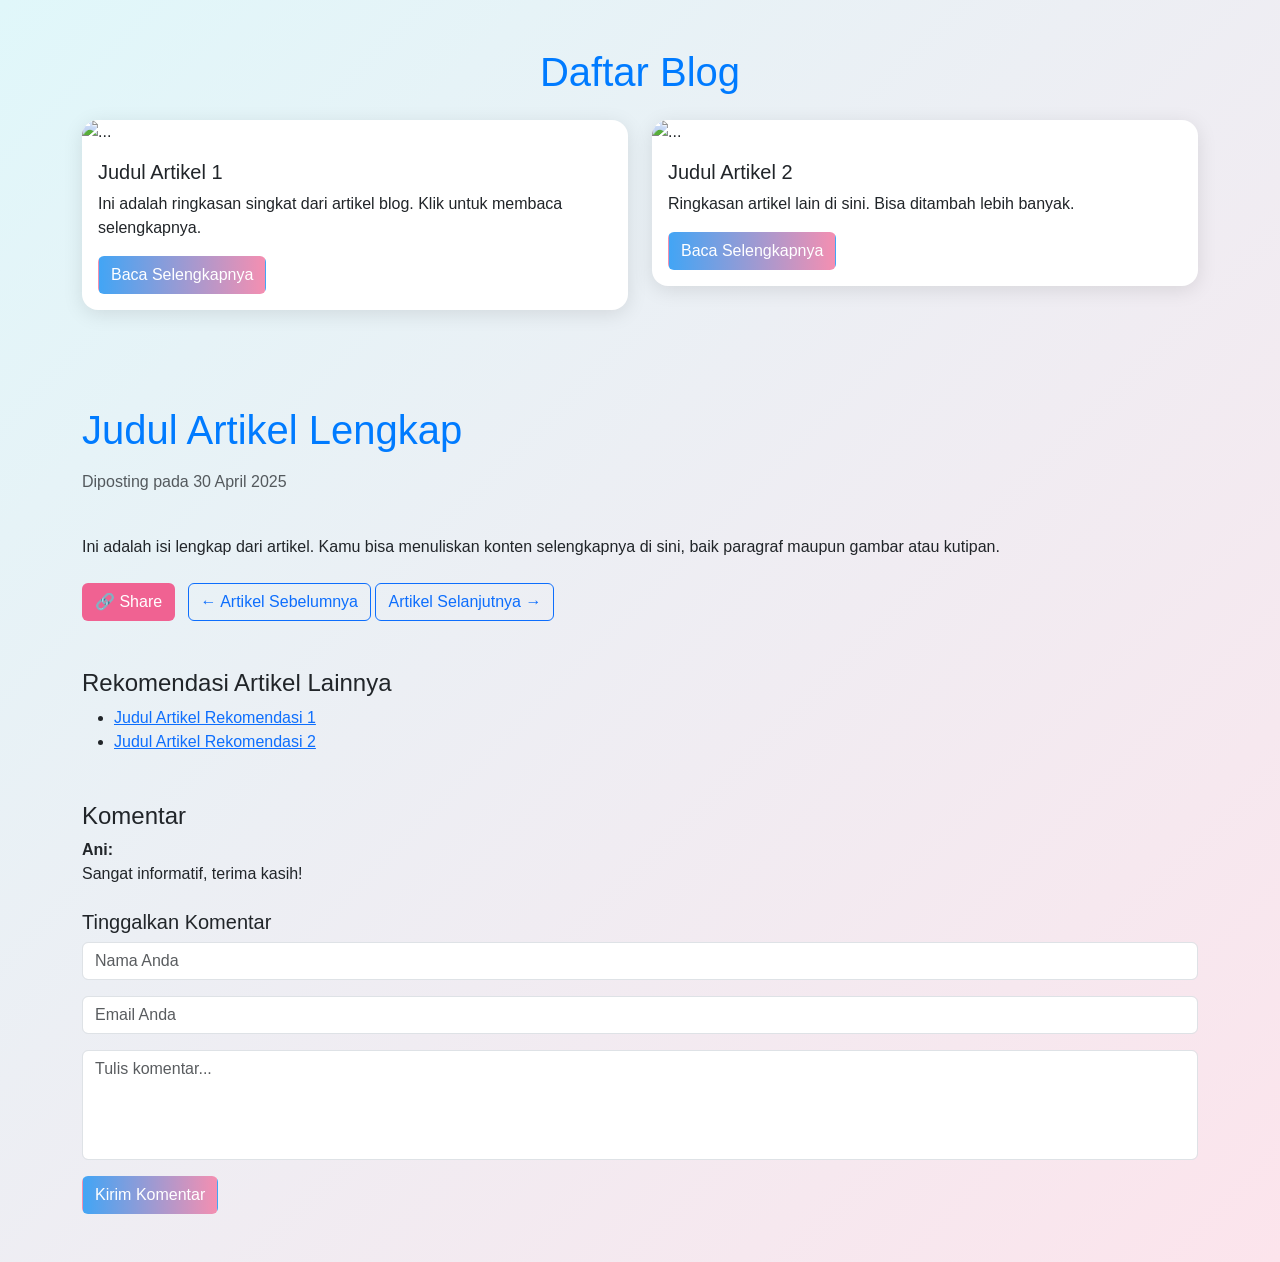
==== index.html @ 37016280 "Create index.html" ====
<!DOCTYPE html>
<html lang="id">

<head>
    <meta charset="UTF-8">
    <meta name="viewport" content="width=device-width, initial-scale=1.0">
    <title>Blog Artikel</title>
    <link href="https://cdn.jsdelivr.net/npm/bootstrap@5.3.2/dist/css/bootstrap.min.css" rel="stylesheet">
    <style>
        body {
            background: linear-gradient(135deg, #e0f7fa, #fce4ec);
            font-family: 'Segoe UI', sans-serif;
        }

        .blog-card {
            border: none;
            border-radius: 16px;
            overflow: hidden;
            box-shadow: 0 4px 20px rgba(0, 0, 0, 0.1);
            transition: transform 0.2s;
        }

        .blog-card:hover {
            transform: translateY(-5px);
        }

        .blog-title {
            color: #007bff;
        }

        .btn-share {
            background-color: #f06292;
            color: white;
        }

        .btn-share:hover {
            background-color: #ec407a;
        }

        .gradient-button {
            background: linear-gradient(to right, #42a5f5, #f48fb1);
            color: white;
        }

        .comment-box textarea {
            resize: none;
        }
    </style>
</head>

<body>
    <!-- Blog List Page (2 columns) -->
    <div class="container py-5">
        <h1 class="mb-4 text-center blog-title">Daftar Blog</h1>
        <div class="row g-4">
            <!-- Blog Item -->
            <div class="col-md-6">
                <div class="card blog-card">
                    <img src="https://via.placeholder.com/600x300" class="card-img-top" alt="...">
                    <div class="card-body">
                        <h5 class="card-title">Judul Artikel 1</h5>
                        <p class="card-text">Ini adalah ringkasan singkat dari artikel blog. Klik untuk membaca selengkapnya.</p>
                        <a href="#artikel" class="btn gradient-button">Baca Selengkapnya</a>
                    </div>
                </div>
            </div>
            <!-- Repeat -->
            <div class="col-md-6">
                <div class="card blog-card">
                    <img src="https://via.placeholder.com/600x300" class="card-img-top" alt="...">
                    <div class="card-body">
                        <h5 class="card-title">Judul Artikel 2</h5>
                        <p class="card-text">Ringkasan artikel lain di sini. Bisa ditambah lebih banyak.</p>
                        <a href="#artikel" class="btn gradient-button">Baca Selengkapnya</a>
                    </div>
                </div>
            </div>
        </div>
    </div>

    <!-- Artikel Detail Page (1 column) -->
    <div id="artikel" class="container py-5">
        <h1 class="blog-title mb-3">Judul Artikel Lengkap</h1>
        <p class="text-muted">Diposting pada 30 April 2025</p>
        <img src="https://via.placeholder.com/800x400" class="img-fluid mb-4 rounded" alt="">
        <p>Ini adalah isi lengkap dari artikel. Kamu bisa menuliskan konten selengkapnya di sini, baik paragraf maupun gambar atau kutipan.</p>

        <div class="my-4">
            <button class="btn btn-share me-2">🔗 Share</button>
            <a href="#" class="btn btn-outline-primary">← Artikel Sebelumnya</a>
            <a href="#" class="btn btn-outline-primary">Artikel Selanjutnya →</a>
        </div>

        <h4 class="mt-5">Rekomendasi Artikel Lainnya</h4>
        <ul>
            <li><a href="#">Judul Artikel Rekomendasi 1</a></li>
            <li><a href="#">Judul Artikel Rekomendasi 2</a></li>
        </ul>

        <h4 class="mt-5">Komentar</h4>
        <div class="mb-3">
            <strong>Ani:</strong>
            <p>Sangat informatif, terima kasih!</p>
        </div>

        <div class="comment-box mt-4">
            <h5>Tinggalkan Komentar</h5>
            <form>
                <div class="mb-3">
                    <input type="text" class="form-control" placeholder="Nama Anda">
                </div>
                <div class="mb-3">
                    <input type="email" class="form-control" placeholder="Email Anda">
                </div>
                <div class="mb-3">
                    <textarea class="form-control" rows="4" placeholder="Tulis komentar..."></textarea>
                </div>
                <button type="submit" class="btn gradient-button">Kirim Komentar</button>
            </form>
        </div>
    </div>

    <script src="https://cdn.jsdelivr.net/npm/bootstrap@5.3.2/dist/js/bootstrap.bundle.min.js"></script>
</body>

</html>
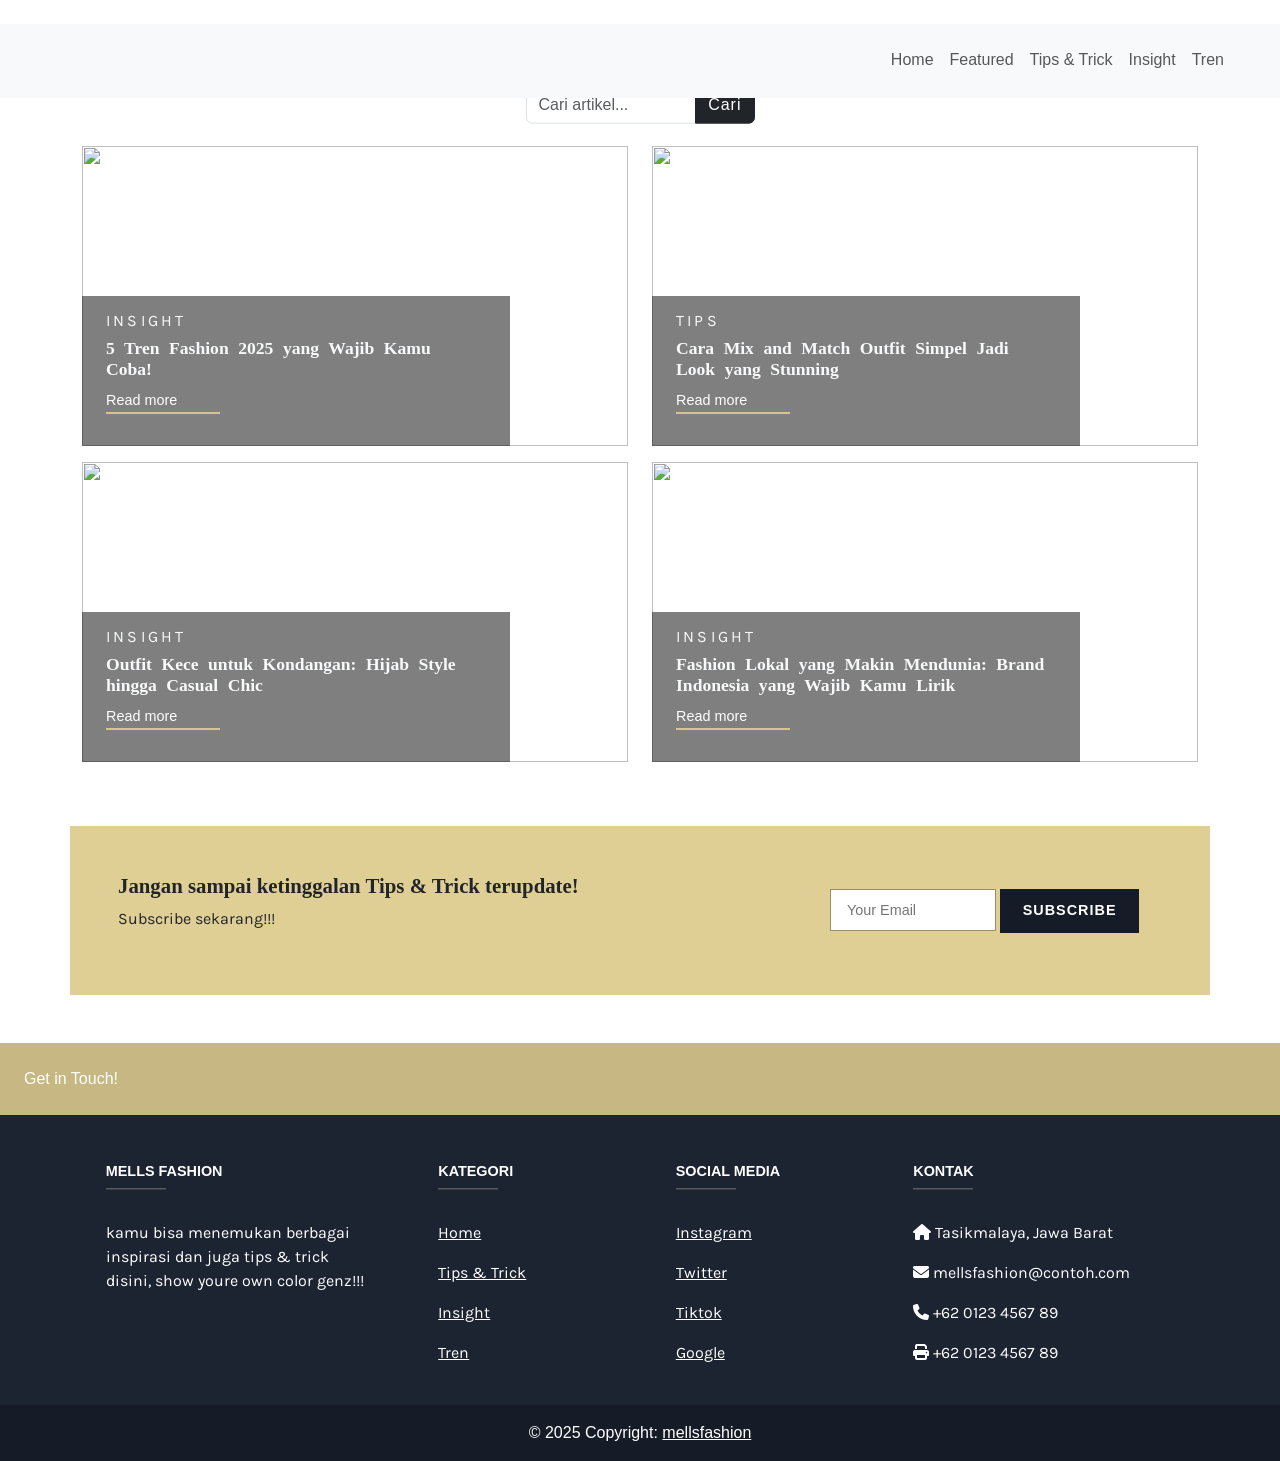
==== commit 76394a7e: "Add files via upload" ====
--- a/index.html
+++ b/index.html
@@ -1,126 +1,258 @@
-<!DOCTYPE html>
-<html lang="id">
-
-<head>
-    <meta charset="UTF-8">
-    <meta name="viewport" content="width=device-width, initial-scale=1.0">
-    <title>Blog Artikel</title>
-    <link href="https://cdn.jsdelivr.net/npm/bootstrap@5.3.2/dist/css/bootstrap.min.css" rel="stylesheet">
-    <style>
-        body {
-            background: linear-gradient(135deg, #e0f7fa, #fce4ec);
-            font-family: 'Segoe UI', sans-serif;
-        }
-
-        .blog-card {
-            border: none;
-            border-radius: 16px;
-            overflow: hidden;
-            box-shadow: 0 4px 20px rgba(0, 0, 0, 0.1);
-            transition: transform 0.2s;
-        }
-
-        .blog-card:hover {
-            transform: translateY(-5px);
-        }
-
-        .blog-title {
-            color: #007bff;
-        }
-
-        .btn-share {
-            background-color: #f06292;
-            color: white;
-        }
-
-        .btn-share:hover {
-            background-color: #ec407a;
-        }
-
-        .gradient-button {
-            background: linear-gradient(to right, #42a5f5, #f48fb1);
-            color: white;
-        }
-
-        .comment-box textarea {
-            resize: none;
-        }
-    </style>
-</head>
-
-<body>
-    <!-- Blog List Page (2 columns) -->
-    <div class="container py-5">
-        <h1 class="mb-4 text-center blog-title">Daftar Blog</h1>
-        <div class="row g-4">
-            <!-- Blog Item -->
-            <div class="col-md-6">
-                <div class="card blog-card">
-                    <img src="https://via.placeholder.com/600x300" class="card-img-top" alt="...">
-                    <div class="card-body">
-                        <h5 class="card-title">Judul Artikel 1</h5>
-                        <p class="card-text">Ini adalah ringkasan singkat dari artikel blog. Klik untuk membaca selengkapnya.</p>
-                        <a href="#artikel" class="btn gradient-button">Baca Selengkapnya</a>
-                    </div>
-                </div>
-            </div>
-            <!-- Repeat -->
-            <div class="col-md-6">
-                <div class="card blog-card">
-                    <img src="https://via.placeholder.com/600x300" class="card-img-top" alt="...">
-                    <div class="card-body">
-                        <h5 class="card-title">Judul Artikel 2</h5>
-                        <p class="card-text">Ringkasan artikel lain di sini. Bisa ditambah lebih banyak.</p>
-                        <a href="#artikel" class="btn gradient-button">Baca Selengkapnya</a>
-                    </div>
-                </div>
-            </div>
-        </div>
-    </div>
-
-    <!-- Artikel Detail Page (1 column) -->
-    <div id="artikel" class="container py-5">
-        <h1 class="blog-title mb-3">Judul Artikel Lengkap</h1>
-        <p class="text-muted">Diposting pada 30 April 2025</p>
-        <img src="https://via.placeholder.com/800x400" class="img-fluid mb-4 rounded" alt="">
-        <p>Ini adalah isi lengkap dari artikel. Kamu bisa menuliskan konten selengkapnya di sini, baik paragraf maupun gambar atau kutipan.</p>
-
-        <div class="my-4">
-            <button class="btn btn-share me-2">🔗 Share</button>
-            <a href="#" class="btn btn-outline-primary">← Artikel Sebelumnya</a>
-            <a href="#" class="btn btn-outline-primary">Artikel Selanjutnya →</a>
-        </div>
-
-        <h4 class="mt-5">Rekomendasi Artikel Lainnya</h4>
-        <ul>
-            <li><a href="#">Judul Artikel Rekomendasi 1</a></li>
-            <li><a href="#">Judul Artikel Rekomendasi 2</a></li>
-        </ul>
-
-        <h4 class="mt-5">Komentar</h4>
-        <div class="mb-3">
-            <strong>Ani:</strong>
-            <p>Sangat informatif, terima kasih!</p>
-        </div>
-
-        <div class="comment-box mt-4">
-            <h5>Tinggalkan Komentar</h5>
-            <form>
-                <div class="mb-3">
-                    <input type="text" class="form-control" placeholder="Nama Anda">
-                </div>
-                <div class="mb-3">
-                    <input type="email" class="form-control" placeholder="Email Anda">
-                </div>
-                <div class="mb-3">
-                    <textarea class="form-control" rows="4" placeholder="Tulis komentar..."></textarea>
-                </div>
-                <button type="submit" class="btn gradient-button">Kirim Komentar</button>
-            </form>
-        </div>
-    </div>
-
-    <script src="https://cdn.jsdelivr.net/npm/bootstrap@5.3.2/dist/js/bootstrap.bundle.min.js"></script>
-</body>
-
-</html>
+<!DOCTYPE html>
+<html lang="en">
+  <link>
+    <meta charset="UTF-8" />
+    <meta http-equiv="X-UA-Compatible" content="IE=edge" />
+    <meta name="viewport" content="width=device-width, initial-scale=1.0" />
+    <link
+      href="https://cdn.jsdelivr.net/npm/bootstrap@5.0.2/dist/css/bootstrap.min.css"
+      rel="stylesheet"
+      integrity="sha384-EVSTQN3/azprG1Anm3QDgpJLIm9Nao0Yz1ztcQTwFspd3yD65VohhpuuCOmLASjC"
+      crossorigin="anonymous"
+    />
+    <link
+      rel="stylesheet"
+      href="https://cdnjs.cloudflare.com/ajax/libs/font-awesome/6.6.0/css/all.min.css"
+    />
+    <link rel="stylesheet" href="style.css" />
+    <title>Mells Fasion</title>
+  </link>
+  <body>
+    <header>
+      <div class="intro">
+        <img class="img-fluid w-100" src="IMAGES/thumbnail.jpg" alt="" />
+        <div class="head text-center">
+          <h1>Mells Fashion</h1>
+          <h6>Gaya Gak Harus Sama</h6>
+          <p>Ekspresikan dirimu dalam fashion</p>
+          <hr class="w-25 mx-auto" />
+
+          <form class="d-flex justify-content-center mt-4" action="#" method="get">
+            <div class="input-group w-50">
+              <input
+                type="text"
+                class="form-control"
+                placeholder="Cari artikel..."
+                name="search"
+              />
+              <button class="btn btn-dark" type="submit">Cari</button>
+            </div>
+          </form>
+        </div>
+      </div>
+      <nav class="navbar navbar-expand-lg navbar-light bg-light px-5 py-3">
+        <button
+          class="navbar-toggler"
+          type="button"
+          data-bs-toggle="collapse"
+          data-bs-target="#navbarSupportedContent"
+          aria-controls="navbarSupportedContent"
+          aria-expanded="false"
+          aria-label="Toggle navigation"
+        >
+          <span class="navbar-toggler-icon"></span>
+        </button>
+
+        <div class="collapse navbar-collapse" id="navbarSupportedContent">
+          <ul class="navbar-nav ms-auto">
+            <li class="nav-item active">
+              <a class="nav-link" href="#">Home</a>
+            </li>
+            <li class="nav-item">
+              <a class="nav-link" href="#">Featured</a>
+            </li>
+            <li class="nav-item">
+              <a class="nav-link" href="#">Tips & Trick</a>
+            </li>
+            <li class="nav-item">
+              <a class="nav-link" href="#">Insight</a>
+            </li>
+            <li class="nav-item">
+              <a class="nav-link" href="#">Tren</a>
+            </li>
+          </ul>
+        </div>
+      </nav>
+    </header>
+
+    <section class="featured container my-5" id="artikel_container">
+      <div class="row">
+        <div class="one col-lg-6 col-md-6 col-12 mb-3">
+          <img class="img-fluid" src="IMAGES/trend.jpg" alt="" />
+          <div class="text w-75 h-50 text-light p-4">
+            <p>INSIGHT</p>
+            <h4>5 Tren Fashion 2025 yang Wajib Kamu Coba!</h4>
+            <a href="artikel_trend.html">Read more</a>
+          </div>
+        </div>
+        <div class="one col-lg-6 col-md-6 col-12 mb-3">
+          <img class="img-fluid" src="IMAGES/mix.jpg" alt="" />
+          <div class="text w-75 h-50 text-light p-4">
+            <p>TIPS</p>
+            <h4>Cara Mix and Match Outfit Simpel Jadi Look yang Stunning</h4>
+            <a href="artikel_mix.html">Read more</a>
+          </div>
+        </div>
+        <div class="one col-lg-6 col-md-6 col-12 mb-3">
+          <img class="img-fluid" src="IMAGES/kondangan.jpg" alt="" />
+          <div class="text w-75 h-50 text-light p-4">
+            <p>INSIGHT</p>
+            <h4>Outfit Kece untuk Kondangan: Hijab Style hingga Casual Chic</h4>
+            <a href="#">Read more</a>
+          </div>
+        </div>
+        <div class="one col-lg-6 col-md-6 col-12 mb-3">
+            <img class="img-fluid" src="IMAGES/brand.jfif" alt="" />
+            <div class="text w-75 h-50 text-light p-4">
+              <p>INSIGHT</p>
+              <h4>Fashion Lokal yang Makin Mendunia: Brand Indonesia yang Wajib Kamu Lirik</h4>
+              <a href="#">Read more</a>
+            </div>
+          </div>
+      </div>
+    </section>
+    <section class="subscription container p-5">
+      <div class="row justify-content-between align-items-center">
+        <div class="content col-lg-6 col-md-6 col-12">
+          <h3>Jangan sampai ketinggalan Tips & Trick terupdate!</h3>
+          <p>Subscribe sekarang!!!</p>
+        </div>
+        <div class="sub col-lg-4 col-md-6 col-12">
+          <input
+            class="py-2 px-3 col-lg-6 col-md-12 w-sm-100 my-1"
+            type="text"
+            placeholder="Your Email"
+            name=""
+          />
+          <button class="text-uppercase col-lg-5 col-md-12 btn-dark">Subscribe</button>
+        </div>
+      </div>
+    </section>
+    
+
+    <section class="footer pt-5">
+      <!-- Footer -->
+      <footer
+        class="text-center text-lg-start text-white"
+        style="background-color: #1c2331"
+      >
+        <!-- Section: Social media -->
+        <section
+          class="d-flex justify-content-between p-4"
+          style="background-color: #c7b782"
+        >
+          <div class="me-5">
+            <span>Get in Touch!</span>
+          </div>
+        </section>
+
+        <section class="">
+          <div class="container text-center text-md-start mt-5">
+            <!-- Grid row -->
+            <div class="row mt-3">
+              <!-- Grid column -->
+              <div class="col-md-3 col-lg-4 col-xl-3 mx-auto mb-4">
+                <!-- Content -->
+                <h6 class="text-uppercase fw-bold">mells fashion</h6>
+                <hr
+                  class="mb-4 mt-0 d-inline-block mx-auto"
+                  style="width: 60px; background-color: #9b8e64; height: 2px"
+                />
+                <p>
+                  kamu bisa menemukan berbagai inspirasi dan juga tips & trick disini, show youre own color genz!!!
+                </p>
+              </div>
+              <!-- Grid column -->
+
+              <!-- Grid column -->
+              <div class="col-md-2 col-lg-2 col-xl-2 mx-auto mb-4">
+                <!-- Links -->
+                <h6 class="text-uppercase fw-bold">Kategori</h6>
+                <hr
+                  class="mb-4 mt-0 d-inline-block mx-auto"
+                  style="width: 60px; background-color: #9b8e64; height: 2px"
+                />
+                <p>
+                  <a href="#!" class="text-white">Home</a>
+                </p>
+                <p>
+                  <a href="#!" class="text-white">Tips & Trick</a>
+                </p>
+                <p>
+                  <a href="#!" class="text-white">Insight</a>
+                </p>
+                <p>
+                  <a href="#!" class="text-white">Tren</a>
+                </p>
+              </div>
+              <!-- Grid column -->
+
+              <!-- Grid column -->
+              <div class="col-md-3 col-lg-2 col-xl-2 mx-auto mb-4">
+                <!-- Links -->
+                <h6 class="text-uppercase fw-bold">Social Media</h6>
+                <hr
+                  class="mb-4 mt-0 d-inline-block mx-auto"
+                  style="width: 60px; background-color: #9b8e64; height: 2px"
+                />
+                <p>
+                  <a href="#!" class="text-white">Instagram</a>
+                </p>
+                <p>
+                  <a href="#!" class="text-white">Twitter</a>
+                </p>
+                <p>
+                  <a href="#!" class="text-white">Tiktok</a>
+                </p>
+                <p>
+                  <a href="#!" class="text-white">Google</a>
+                </p>
+              </div>
+              <!-- Grid column -->
+
+              <!-- Grid column -->
+              <div class="col-md-4 col-lg-3 col-xl-3 mx-auto mb-md-0 mb-4">
+                <!-- Links -->
+                <h6 class="text-uppercase fw-bold">Kontak</h6>
+                <hr
+                  class="mb-4 mt-0 d-inline-block mx-auto"
+                  style="width: 60px; background-color: #9b8e64; height: 2px"
+                />
+                <p><i class="fas fa-home mr-3"></i> Tasikmalaya, Jawa Barat</p>
+                <p><i class="fas fa-envelope mr-3"></i> mellsfashion@contoh.com</p>
+                <p><i class="fas fa-phone mr-3"></i> +62 0123 4567 89</p>
+                <p><i class="fas fa-print mr-3"></i> +62 0123 4567 89</p>
+              </div>
+              <!-- Grid column -->
+            </div>
+            <!-- Grid row -->
+          </div>
+        </section>
+
+        <!-- Copyright -->
+        <div
+          class="text-center p-3"
+          style="background-color: rgba(0, 0, 0, 0.2)"
+        >
+          © 2025 Copyright:
+          <a class="text-white" href="#">
+           mellsfashion</a
+          >
+        </div>
+        <!-- Copyright -->
+      </footer>
+      <!-- Footer -->
+    </section>
+
+    <script
+      src="https://cdn.jsdelivr.net/npm/@popperjs/core@2.9.2/dist/umd/popper.min.js"
+      integrity="sha384-IQsoLXl5PILFhosVNubq5LC7Qb9DXgDA9i+tQ8Zj3iwWAwPtgFTxbJ8NT4GN1R8p"
+      crossorigin="anonymous"
+    ></script>
+    <script
+      src="https://cdn.jsdelivr.net/npm/bootstrap@5.0.2/dist/js/bootstrap.min.js"
+      integrity="sha384-cVKIPhGWiC2Al4u+LWgxfKTRIcfu0JTxR+EQDz/bgldoEyl4H0zUF0QKbrJ0EcQF"
+      crossorigin="anonymous"
+    ></script>
+  </body>
+</html>
--- a/style.css
+++ b/style.css
@@ -0,0 +1,140 @@
+@import url("http://fonts.googleapis.com/css2?family=karla:wght@400;700&family=Leckerli+One&family=swap");
+
+* {
+  margin: 0;
+  padding: 0;
+  box-sizing: border-box;
+}
+
+/* --------------------global ------------------- */
+h1 {
+  font-size: 6.5vw;
+}
+h3 {
+  font-family: "Merriweather", serif;
+  font-size: 1.3rem;
+  font-weight: 700;
+}
+
+h4 {
+  font-size: 1.1rem;
+  font-family: "Merriweather", serif;
+  font-weight: 700;
+  word-spacing: 0.4vw;
+}
+h6 {
+  font-size: 0.9rem;
+  font-weight: 700;
+  color: white;
+}
+p {
+  font-size: 1rem;
+  font-family: "Karla", sans-serif;
+  line-height: 1.5rem;
+}
+button {
+  background: #161c27;
+  border-style: none;
+  padding: 0.7rem 1.3rem;
+  font-size: 0.9rem;
+  font-weight: 700;
+  letter-spacing: 1px;
+  color: #fff;
+}
+body {
+  font-family: "Montserrat", sans-serif;
+}
+
+header .intro {
+  position: relative;
+}
+header .intro .head {
+  position: absolute;
+  top: 50%;
+  left: 50%;
+  transform: translate(-50%, -50%);
+}
+header .intro .head h1 {
+  font-family: "Leckerli one", cursive;
+  color: #000;
+  font-size: 4.5rem;
+}
+header .intro .head h6 {
+  color: white;
+  letter-spacing: 0.3rem;
+}
+header .intro .head p::after {
+  position: absolute;
+  top: 0;
+  left: 0;
+  width: 5rem;
+  height: 2rem;
+  background: #9b8e64;
+}
+
+header .navbar .navbar-nav .nav-link::after {
+  content: "";
+  display: block;
+  width: 0;
+  height: 2px;
+  background: #9b8e64;
+  transition: width 0.3s;
+}
+header .navbar .navbar-nav .nav-link:hover::after {
+  width: 60%;
+  height: 2px;
+  background: #9b8e64;
+  transition: width 0.3s;
+  border-bottom: 2px solid #9b8e64;
+}
+header .navbar .navbar-nav i {
+  font-size: 1rem;
+  color: #f0dd9f;
+  cursor: pointer;
+}
+
+.featured .row .one {
+  height: 300px;
+  position: relative;
+}
+.featured .row .one img {
+  width: 100%;
+  height: 100%;
+  background-size: cover;
+  box-sizing: border-box;
+  object-fit: cover;
+}
+.featured .row .one .text {
+  background-color: rgba(0, 0, 0, 0.5);
+  width: 100%;
+  height: 100%;
+  position: absolute;
+  bottom: 0;
+}
+.featured .row .one .text p {
+  letter-spacing: 0.2rem;
+  line-height: 2px;
+}
+.featured .row .one .text a {
+  text-decoration: none;
+  border-style: none;
+  color: #fff;
+  font-size: 0.9rem;
+}
+.featured .row .one .text a::after {
+  content: "";
+  display: block;
+  width: 30%;
+  height: 2px;
+  background: #d6c58b;
+}
+.subscription {
+  background: #e0cf95;
+}
+.subscription .row .sub input {
+  outline: none;
+  border: 1px solid #9b8e64;
+}
+.subscription .row .sub input::placeholder {
+  font-size: 0.9rem;
+}
